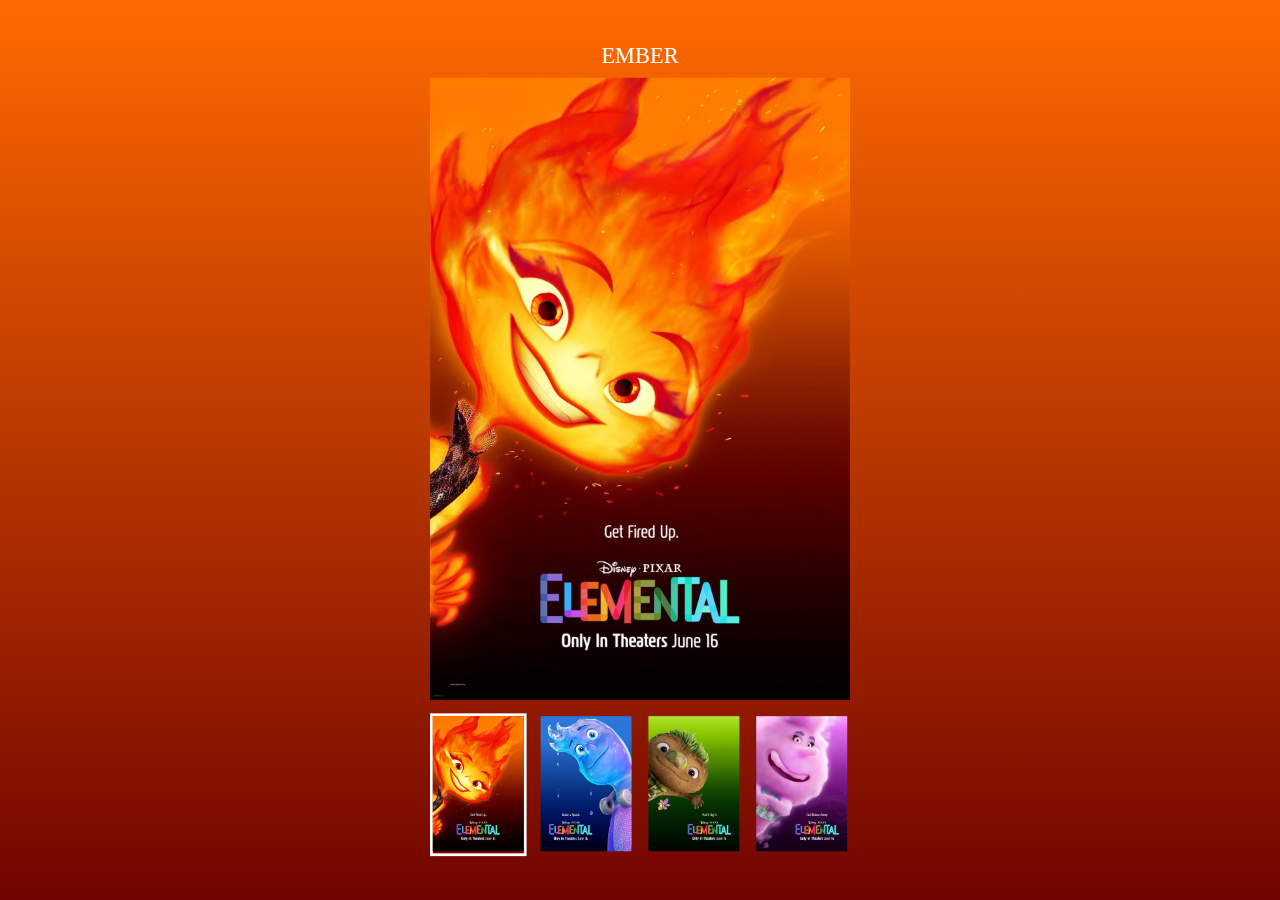
==== mission2/client/index.html @ 1472d6d8 "과제 기본 세팅" ====
<!DOCTYPE html>
<html lang="ko-KR">
<head>
  <meta charset="UTF-8" />
  <meta name="viewport" content="width=device-width, initial-scale=1.0" />
  <link rel="stylesheet" href="./css/reset.css" />
  <link rel="stylesheet" href="./css/style.css" />
  <script src="./js/data.js" defer></script>
  <script src="./js/main.js" defer></script>
  <title>Elemental Movie Poster</title>
</head>
<body>

  
  <div class="container">
    <h1 class="nickName">EMBER</h1>
    <div class="visual">
      <div><img src="./assets/ember.jpeg" alt="엠버 포스터" /></div>
    </div>

    <nav class="nav">
      <ul>
        <li class="is-active" data-index="1">
          <button><img src="./assets/ember.jpeg" alt="엠버 포스터" /></button>
        </li>
        <li data-index="2">
          <button><img src="./assets/wade.jpeg" alt="웨이드 포스터" /></button>
        </li>
        <li data-index="3">
          <button><img src="./assets/clod.jpeg" alt="클로드 포스터" /></button>
        </li>
        <li data-index="4">
          <button><img src="./assets/gale.jpeg" alt="게일 포스터" /></button>
        </li>
      </ul>
    </nav>

  </div>
  

  
</body>
</html>
---- mission2/client/css/style.css ----
img{
  max-width: 100%;
  object-fit: cover;
  /* height: 100%; */
}

body{
  transition:all .3s;
  background: linear-gradient(to bottom,#ff6a00,#720400);
  height: 100vh;
}


.container{
  position: absolute;
  left: 50%;
  top: 50%;
  transform: translate(-50%,-50%) scale(0.7);
}


.nickName{
  color: white;
  font-size: 2rem;
  text-align: center;
  margin-bottom: 1rem;
}



.visual{
  /* max-height: 600px; */
  text-align: center;
  margin-bottom: 1rem;
}

.nav{
  max-width: 600px;
}

.nav ul{
  display: flex;
  gap:1rem
}

.nav ul li{
  border: 4px solid transparent;
  transition: all .3s;

}



.nav ul li.is-active{
  border: 4px solid white;
}
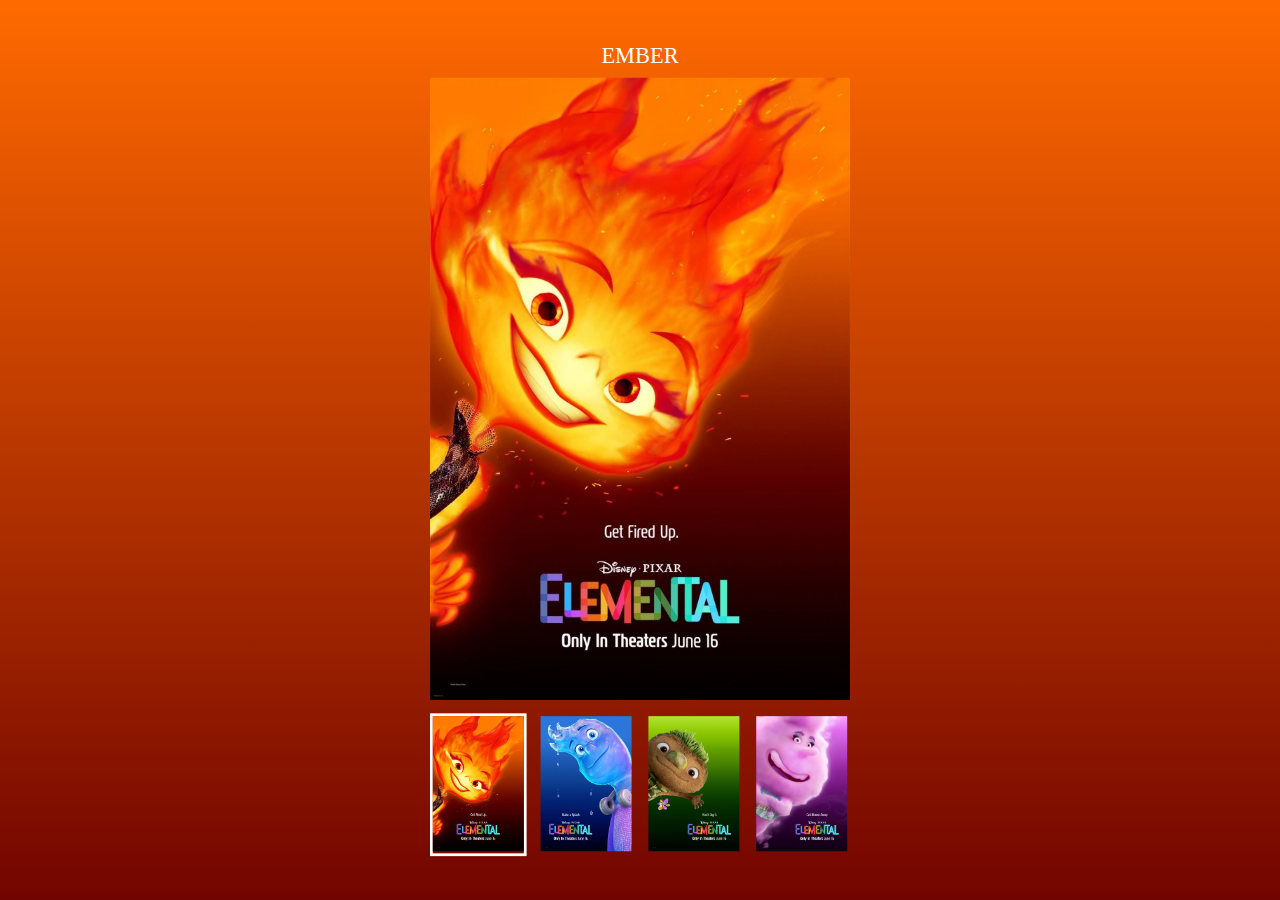
==== commit c13f1272: "fadeup효과 추가" ====
--- a/mission2/client/index.html
+++ b/mission2/client/index.html
@@ -1,43 +1,37 @@
 <!DOCTYPE html>
 <html lang="ko-KR">
-<head>
-  <meta charset="UTF-8" />
-  <meta name="viewport" content="width=device-width, initial-scale=1.0" />
-  <link rel="stylesheet" href="./css/reset.css" />
-  <link rel="stylesheet" href="./css/style.css" />
-  <script src="./js/data.js" defer></script>
-  <script src="./js/main.js" defer></script>
-  <title>Elemental Movie Poster</title>
-</head>
-<body>
+  <head>
+    <meta charset="UTF-8" />
+    <meta name="viewport" content="width=device-width, initial-scale=1.0" />
+    <link rel="stylesheet" href="./css/reset.css" />
+    <link rel="stylesheet" href="./css/style.css" />
+    <script src="./js/main.js" type="module"></script>
+    <script src="https://cdn.jsdelivr.net/npm/gsap@3.12.5/dist/gsap.min.js"></script>
+    <title>Elemental Movie Poster</title>
+  </head>
+  <body>
+    <div class="container">
+      <h1 class="nickName">EMBER</h1>
+      <div class="visual">
+        <div><img src="./assets/ember.jpeg" alt="엠버 포스터" /></div>
+      </div>
 
-  
-  <div class="container">
-    <h1 class="nickName">EMBER</h1>
-    <div class="visual">
-      <div><img src="./assets/ember.jpeg" alt="엠버 포스터" /></div>
+      <nav class="nav">
+        <ul>
+          <li class="is-active" data-index="1">
+            <button><img src="./assets/ember.jpeg" alt="엠버 포스터" /></button>
+          </li>
+          <li data-index="2">
+            <button><img src="./assets/wade.jpeg" alt="웨이드 포스터" /></button>
+          </li>
+          <li data-index="3">
+            <button><img src="./assets/clod.jpeg" alt="클로드 포스터" /></button>
+          </li>
+          <li data-index="4">
+            <button><img src="./assets/gale.jpeg" alt="게일 포스터" /></button>
+          </li>
+        </ul>
+      </nav>
     </div>
-
-    <nav class="nav">
-      <ul>
-        <li class="is-active" data-index="1">
-          <button><img src="./assets/ember.jpeg" alt="엠버 포스터" /></button>
-        </li>
-        <li data-index="2">
-          <button><img src="./assets/wade.jpeg" alt="웨이드 포스터" /></button>
-        </li>
-        <li data-index="3">
-          <button><img src="./assets/clod.jpeg" alt="클로드 포스터" /></button>
-        </li>
-        <li data-index="4">
-          <button><img src="./assets/gale.jpeg" alt="게일 포스터" /></button>
-        </li>
-      </ul>
-    </nav>
-
-  </div>
-  
-
-  
-</body>
-</html>+  </body>
+</html>
